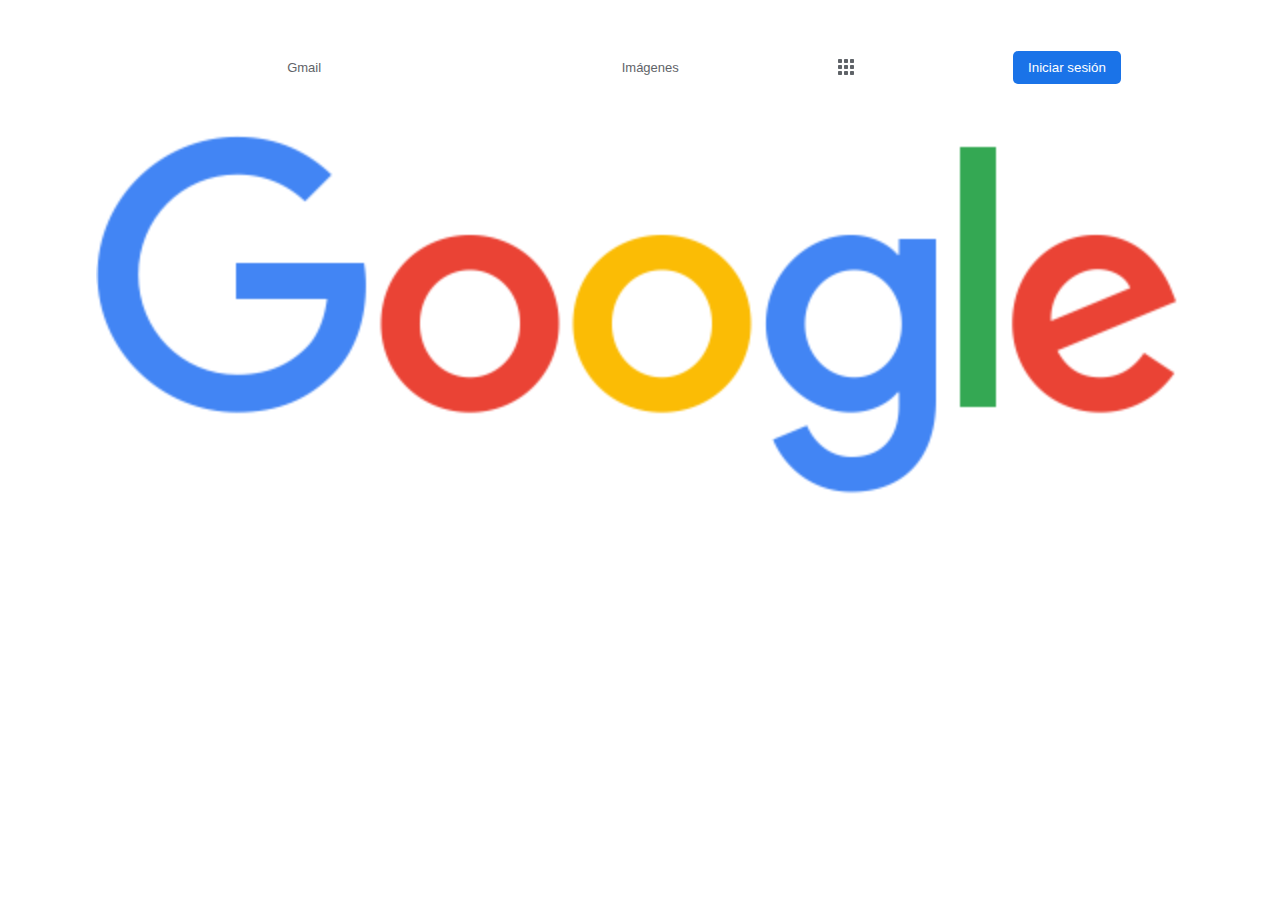
==== clon-de-google/index.html @ 18e67241 "Se termina el header y se añade el icono de google" ====
<!DOCTYPE html>
<html lang="en">
<head>
    <meta charset="UTF-8">
    <meta http-equiv="X-UA-Compatible" content="IE=edge">
    <meta name="viewport" content="width=device-width, initial-scale=1.0">
    <title>Clon de Google</title>
    <link rel="stylesheet" href="/clon-de-google/css/style-mobile.css">
    <!-- <link rel="stylesheet" href="/styles/tablet-45.css" media="screen and (min-width: 600px)">
    <link rel="stylesheet" href="/styles/desktop-45.css" media="screen and (min-width: 800px)"> -->
</head>
<body>
    <header class="header">
        
        <nav class="header__navigation">
            <ul class="hn__menu">
                <li class="menu__item"><a href="">Gmail</a></li>
                <li class="menu__item"><a href="">Imágenes</a></li>
            </ul>
            <picture>
                <img src="img/menu-icon.svg" alt="Icon de menu">
            </picture>
            <button class="hn__button" type="submit">Iniciar sesión</button>
        </nav>
    </header>
    <main class="main__content">
        <picture>
            <img src="img/google-logo.png" alt="Logo de Google">
        </picture>
    </main>
    <footer></footer>
</body>
</html>
---- clon-de-google/css/style-mobile.css ----
:root {
    --menu__item--color: #5F6368;
    --hn__button--color: #1a73e8;
    --hn__button-text--color: #fff;
}

* {
    box-sizing: border-box;
    margin: 0;
    padding: 0;
}
html {
    font-size: 62.5%;
   
}
body {
    width: 100vw;
    height: 100vh;
}

.header {
    display: flex;
    width: 100%;
    height:15%;
    justify-content: flex-end;
   
}
.header__navigation {
    display: flex;
    align-items: center;
    width: 90%;
    justify-content: space-evenly;

}
.hn__menu {
    display: flex;
    list-style: none;
    font-size: 1.3rem;
    width: 34%;
    justify-content: space-between;
    font-family: Arial, Helvetica, sans-serif;
   
}
.menu__item > a {
     color: var(--menu__item--color);
}
.hn__button {
    padding: 0.9rem 1.5rem;
    background-color: var(--hn__button--color);
    border: none;
    color: var(--hn__button-text--color);
    border-radius: 0.5rem;
}
.menu__item > a {
    text-decoration: none;
}
.main__content {
    display: flex;
    flex-direction: column;
    width: 100%;
}
.main__content figure {
    width: 100%;

}
.main__content img {
    display: block;
    width: 85%;
    text-align: center;
    margin: 0 auto;
    
  
    
}
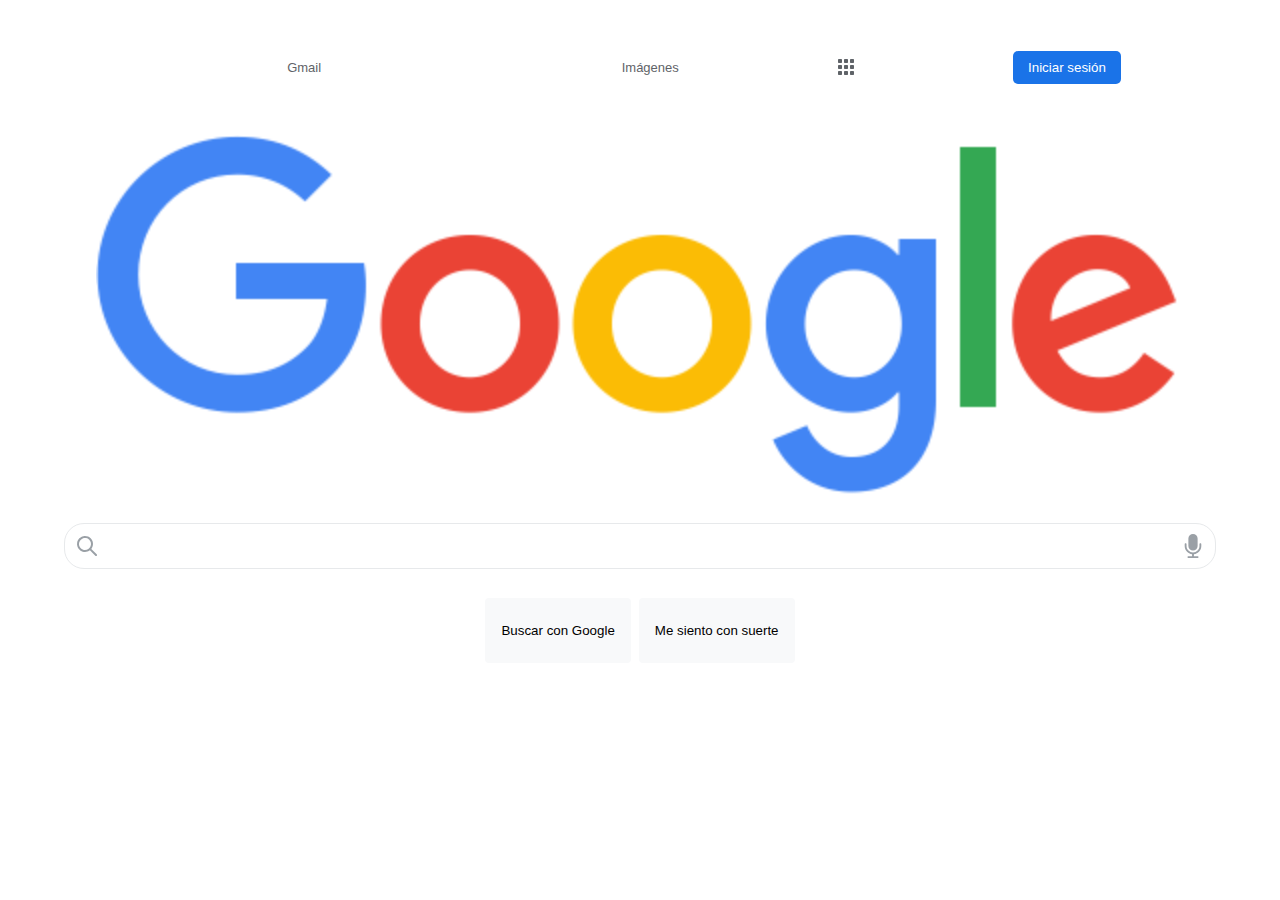
==== commit 1474f227: "Se añade el buscador y botones, aparte se implementa javascript para activar y desactivar la clase a" ====
--- a/clon-de-google/index.html
+++ b/clon-de-google/index.html
@@ -27,7 +27,21 @@
         <picture>
             <img src="img/google-logo.png" alt="Logo de Google">
         </picture>
+        <div class="buscador__container">
+            <picture class="container__img">
+                <img src="/clon-de-google/img/buscar-icon.svg" alt="Icono de buscar">
+            </picture>
+            <input type="text" class="buscador__container--ipt">
+            <picture class="container__img">
+                <img src="/clon-de-google/img/microfono.svg" alt="Icono de microfono">
+            </picture>
+        </div>
+        <div class="botones__container">
+            <input type="submit" value="Buscar con Google">
+            <input type="submit" value="Me siento con suerte">
+        </div>
     </main>
     <footer></footer>
+    <script src="./js/main.js"></script>
 </body>
 </html>--- a/clon-de-google/css/style-mobile.css
+++ b/clon-de-google/css/style-mobile.css
@@ -2,6 +2,13 @@
     --menu__item--color: #5F6368;
     --hn__button--color: #1a73e8;
     --hn__button-text--color: #fff;
+    --buscador__container--br-color: #E7E9EB;
+    --botones__container--ipt-color: #F8F9FA;
+    --botones__container--ipt-br-color: rgb(248,249,250);
+    --buscador__container--hvr-bs-config: 0.5px 0.5px 5px 0.3px #b4b2b2;
+    --botones__container--ipt-hvr-bg-color: #f8f9fa;
+    --botones__container--ipt-hvr-br-color: #dadce0;
+    --botones__container--ipt-hvr-bs-config: 0 1px 1px rgba(0,0,0,.1);
 }
 
 * {
@@ -58,6 +65,7 @@
     display: flex;
     flex-direction: column;
     width: 100%;
+    height: 70%;
 }
 .main__content figure {
     width: 100%;
@@ -69,6 +77,51 @@
     text-align: center;
     margin: 0 auto;
     
-  
+
+}
+.buscador__container {
+    display: flex;
+    width: 90%;
+    align-self: center;
+    justify-content: center;
+    padding: 1em;
+    border: 0.1rem solid var(--buscador__container--br-color);
+    border-radius: 2em;
+    margin-top: 2rem;
     
-}+}
+.buscador__container:hover, .active {
+    box-shadow:   var(--buscador__container--hvr-bs-config);
+}
+
+.container__img img {
+    width: 100%;
+   
+}
+.buscador__container--ipt {
+    border: none;
+    outline: none;
+    flex-grow: 1;
+    padding: 0 1rem;
+}
+.botones__container {
+    display: flex;
+    margin: 0 auto;
+    width: min-content;
+    height: 20%;
+    align-self: center;
+    padding-top: 1.8rem;
+}
+.botones__container input {
+    margin: 1.1rem 0.4rem;
+    padding: 0 1.6rem;
+    border: none;
+    border-radius: 0.4rem;
+    height: 60%;
+    background-color: var(--botones__container--ipt-color);
+}
+.botones__container input:hover {
+    border: 0.1rem solid var(--botones__container--ipt-hvr-br-color);
+    background-color: var(--botones__container--ipt-hvr-bg-color);
+    box-shadow: var(--botones__container--ipt-hvr-bs-config);
+}
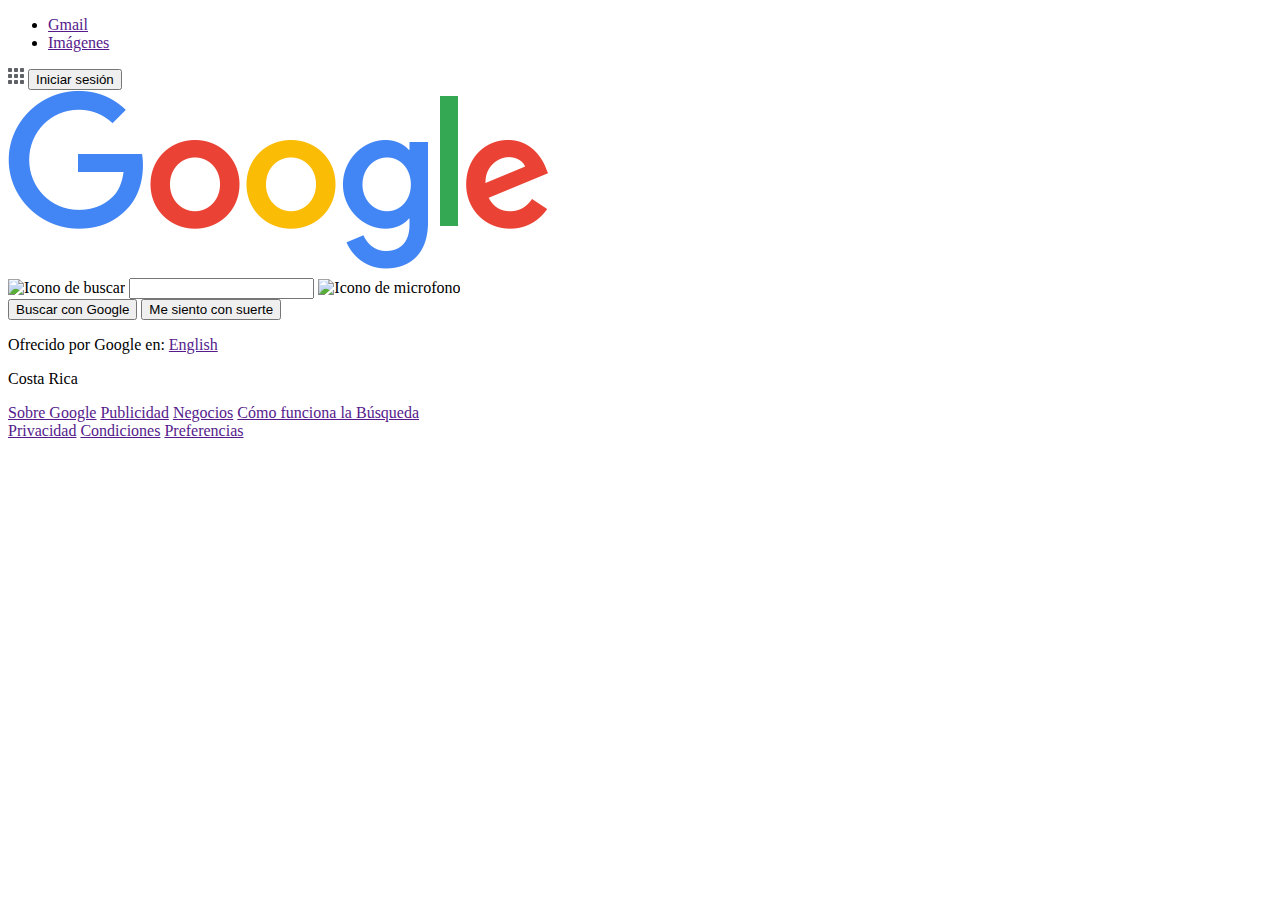
==== commit 5ed69bef: "Se termina el Clon de Google, solo falta trabajar en el desbordamiento" ====
--- a/clon-de-google/index.html
+++ b/clon-de-google/index.html
@@ -5,7 +5,7 @@
     <meta http-equiv="X-UA-Compatible" content="IE=edge">
     <meta name="viewport" content="width=device-width, initial-scale=1.0">
     <title>Clon de Google</title>
-    <link rel="stylesheet" href="/clon-de-google/css/style-mobile.css">
+    <link rel="stylesheet" href="/css/style-mobile.css">
     <!-- <link rel="stylesheet" href="/styles/tablet-45.css" media="screen and (min-width: 600px)">
     <link rel="stylesheet" href="/styles/desktop-45.css" media="screen and (min-width: 800px)"> -->
 </head>
@@ -29,19 +29,41 @@
         </picture>
         <div class="buscador__container">
             <picture class="container__img">
-                <img src="/clon-de-google/img/buscar-icon.svg" alt="Icono de buscar">
+                <img src="/img/buscar-icon.svg" alt="Icono de buscar">
             </picture>
             <input type="text" class="buscador__container--ipt">
             <picture class="container__img">
-                <img src="/clon-de-google/img/microfono.svg" alt="Icono de microfono">
+                <img src="/img/microfono.svg" alt="Icono de microfono">
             </picture>
         </div>
         <div class="botones__container">
             <input type="submit" value="Buscar con Google">
             <input type="submit" value="Me siento con suerte">
         </div>
+
+       <div class="bottom__container">
+           <p>Ofrecido por Google en: <a href="">English</a></p>
+       </div>
+
     </main>
-    <footer></footer>
+    <footer class="footer">
+        <section class="footer__first-container">
+            <p class="paragraph">Costa Rica</p>
+        </section>
+        <div class="footer__container-options">
+            <section class="footer__second-container">
+                <a href="">Sobre Google</a>
+                <a href="">Publicidad</a>
+                <a href="">Negocios</a>
+                <a href="">Cómo funciona la Búsqueda</a>
+            </section>
+            <section class="footer__third-container">
+                <a href="">Privacidad</a>
+                <a href="">Condiciones</a>
+                <a href="">Preferencias</a>
+            </section>
+        </div>
+    </footer>
     <script src="./js/main.js"></script>
 </body>
 </html>